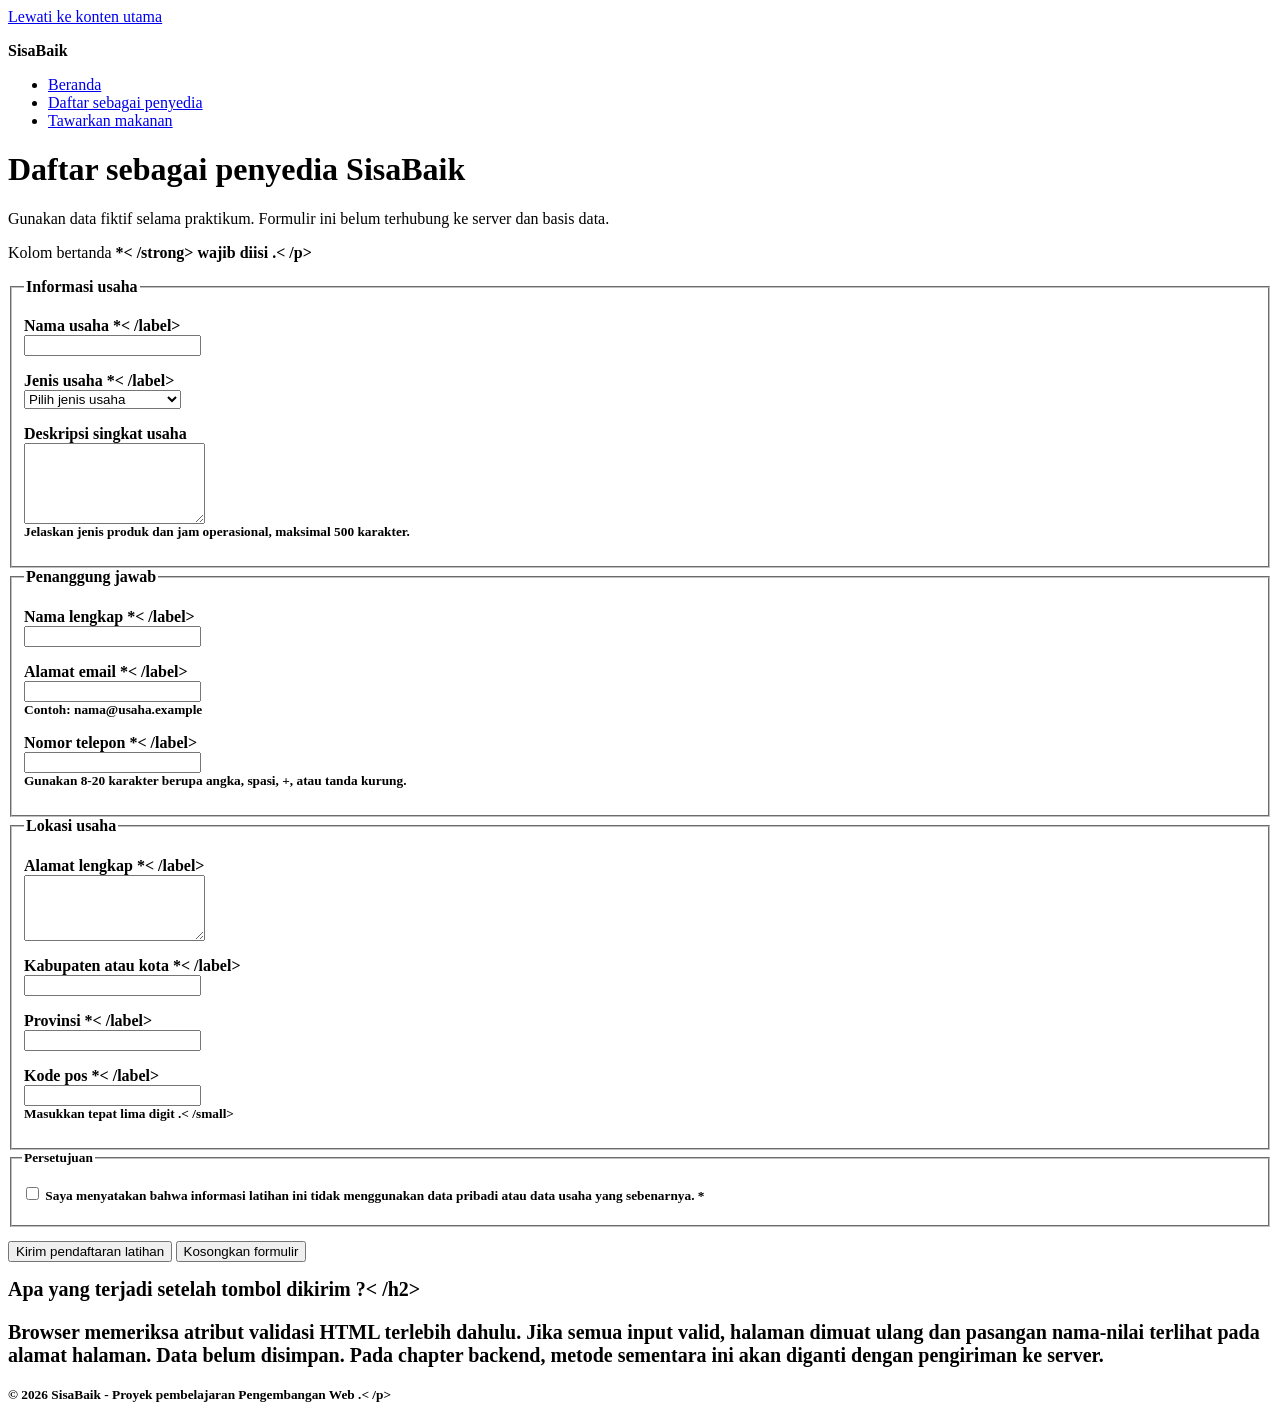
==== daftar-penyedia.html @ fede1e6a "feat: add accessible provider registration form" ====
<! doctype html>
<html lang="id">
<head>
<meta charset="utf-8">
<meta name="viewport" content="width=device-width, initial-scale=1">
<meta
name="description"
content="Formulir prototipe untuk mendaftarkan usaha sebagai penyedia makanan di SisaBaik."
>
<title>Daftar Penyedia | SisaBaik</title>
</head>
<body>
<a href="#konten-utama">Lewati ke konten utama</a>

<header>
<p><strong>SisaBaik</strong></p>
<nav aria-label="Navigasi utama">
<ul>
<li><a href="index.html">Beranda</a></li>
<li>
<a href="daftar-penyedia.html" aria-current="page">
Daftar sebagai penyedia
</a>
</li>
<li><a href="tawarkan-makanan.html">Tawarkan makanan</a></li>
</ul>
</nav>
</header>

<main id="konten-utama" tabindex="-1">
<h1>Daftar sebagai penyedia SisaBaik</h1>
<p>
Gunakan data fiktif selama praktikum. Formulir ini belum terhubung ke
server dan basis data.
</p>
<p id="petunjuk-wajib">Kolom bertanda <strong> *< /strong> wajib diisi .< /p>

<form
action="daftar-penyedia.html"
method="get"
aria-describedby="petunjuk-wajib"
>

<fieldset>
<legend>Informasi usaha</legend>

<p>
<label for="nama-usaha">Nama usaha *< /label><br>
<input
type="text"
id="nama-usaha"
name="nama_usaha"
autocomplete="organization"
minlength="3"
maxlength="100"
required
>
</p>

<p>
<label for="jenis-usaha">Jenis usaha *< /label><br>
<select id="jenis-usaha" name="jenis_usaha" required>
<option value="">Pilih jenis usaha</option>
<option value="restoran">Restoran</option>
<option value="toko-roti">Toko roti</option>
<option value="katering">Katering</option>
<option value="ritel">Toko ritel</option>
<option value="hotel">Hotel atau penginapan</option>
<option value="lainnya">Lainnya</option>
</select>
</p>

<p>
<label for="deskripsi-usaha">Deskripsi singkat usaha</label><br>
<textarea
id="deskripsi-usaha"
name="deskripsi_usaha"
rows="5"
maxlength="500"
aria-describedby="bantuan-deskripsi"
></textarea><br>
<small id="bantuan-deskripsi">
Jelaskan jenis produk dan jam operasional, maksimal 500 karakter.
</small>
</p>
</fieldset>

<fieldset>
<legend>Penanggung jawab</legend>

<p>
<label for="nama-penanggung-jawab">Nama lengkap *< /label><br>
<input
type="text"
id="nama-penanggung-jawab"
name="nama_penanggung_jawab"
autocomplete="name"
minlength="3"
maxlength="100"
required
>
</p>

<p>
<label for="email">Alamat email *< /label><br>
<input
type="email"
id="email"
name="email"
autocomplete="email"
maxlength="254"
aria-describedby="bantuan-email"
required
><br>
<small id="bantuan-email">Contoh: nama@usaha.example</small>
</p>

<p>
<label for="telepon">Nomor telepon *< /label><br>
<input
type="tel"
id="telepon"
name="telepon"
autocomplete="tel"
inputmode="tel"
pattern="[0-9+() ]{8,20}"
aria-describedby="bantuan-telepon"
required
><br>
<small id="bantuan-telepon">
Gunakan 8-20 karakter berupa angka, spasi, +, atau tanda kurung.
</small>
</p>
</fieldset>

<fieldset>
<legend>Lokasi usaha</legend>

<p>
<label for="alamat">Alamat lengkap *< /label><br>
<textarea
id="alamat"
name="alamat"
rows="4"
autocomplete="street-address"
minlength="10"
maxlength="250"
required
></textarea>
</p>

<p>
<label for="kota">Kabupaten atau kota *< /label><br>
<input
type="text"
id="kota"
name="kota"
autocomplete="address-level2"
maxlength="100"
required
>
</p>

<p>
<label for="provinsi">Provinsi *< /label><br>
<input
type="text"
id="provinsi"
name="provinsi"
autocomplete="address-level1"
maxlength="100"
required
>
</p>

<p>
<label for="kode-pos">Kode pos *< /label><br>
<input
type="text"
id="kode-pos"
name="kode_pos"
autocomplete="postal-code"
inputmode="numeric"
pattern="[0-9]{5}"
aria-describedby="bantuan-kode-pos"
required
><br>
<small id="bantuan-kode-pos">Masukkan tepat lima digit .< /small>
</p>
</fieldset>

<fieldset>
<legend>Persetujuan</legend>
<p>
<input
type="checkbox"
id="persetujuan"
name="persetujuan"
value="setuju"
required
>
<label for="persetujuan">
Saya menyatakan bahwa informasi latihan ini tidak menggunakan
data pribadi atau data usaha yang sebenarnya. *
</label>
</p>
</fieldset>

<p>
<button type="submit">Kirim pendaftaran latihan</button>
<button type="reset">Kosongkan formulir</button>
</p>
</form>

<section aria-labelledby="catatan-prototipe">
<h2 id="catatan-prototipe">Apa yang terjadi setelah tombol dikirim ?< /h2>
<p>
Browser memeriksa atribut validasi HTML terlebih dahulu. Jika semua
input valid, halaman dimuat ulang dan pasangan nama-nilai terlihat
pada alamat halaman. Data belum disimpan. Pada chapter backend,
metode sementara ini akan diganti dengan pengiriman ke server.
</p>
</section>
</main>

<footer>
<p>&copy; 2026 SisaBaik - Proyek pembelajaran Pengembangan Web .< /p>
</footer>
</body>
</html>
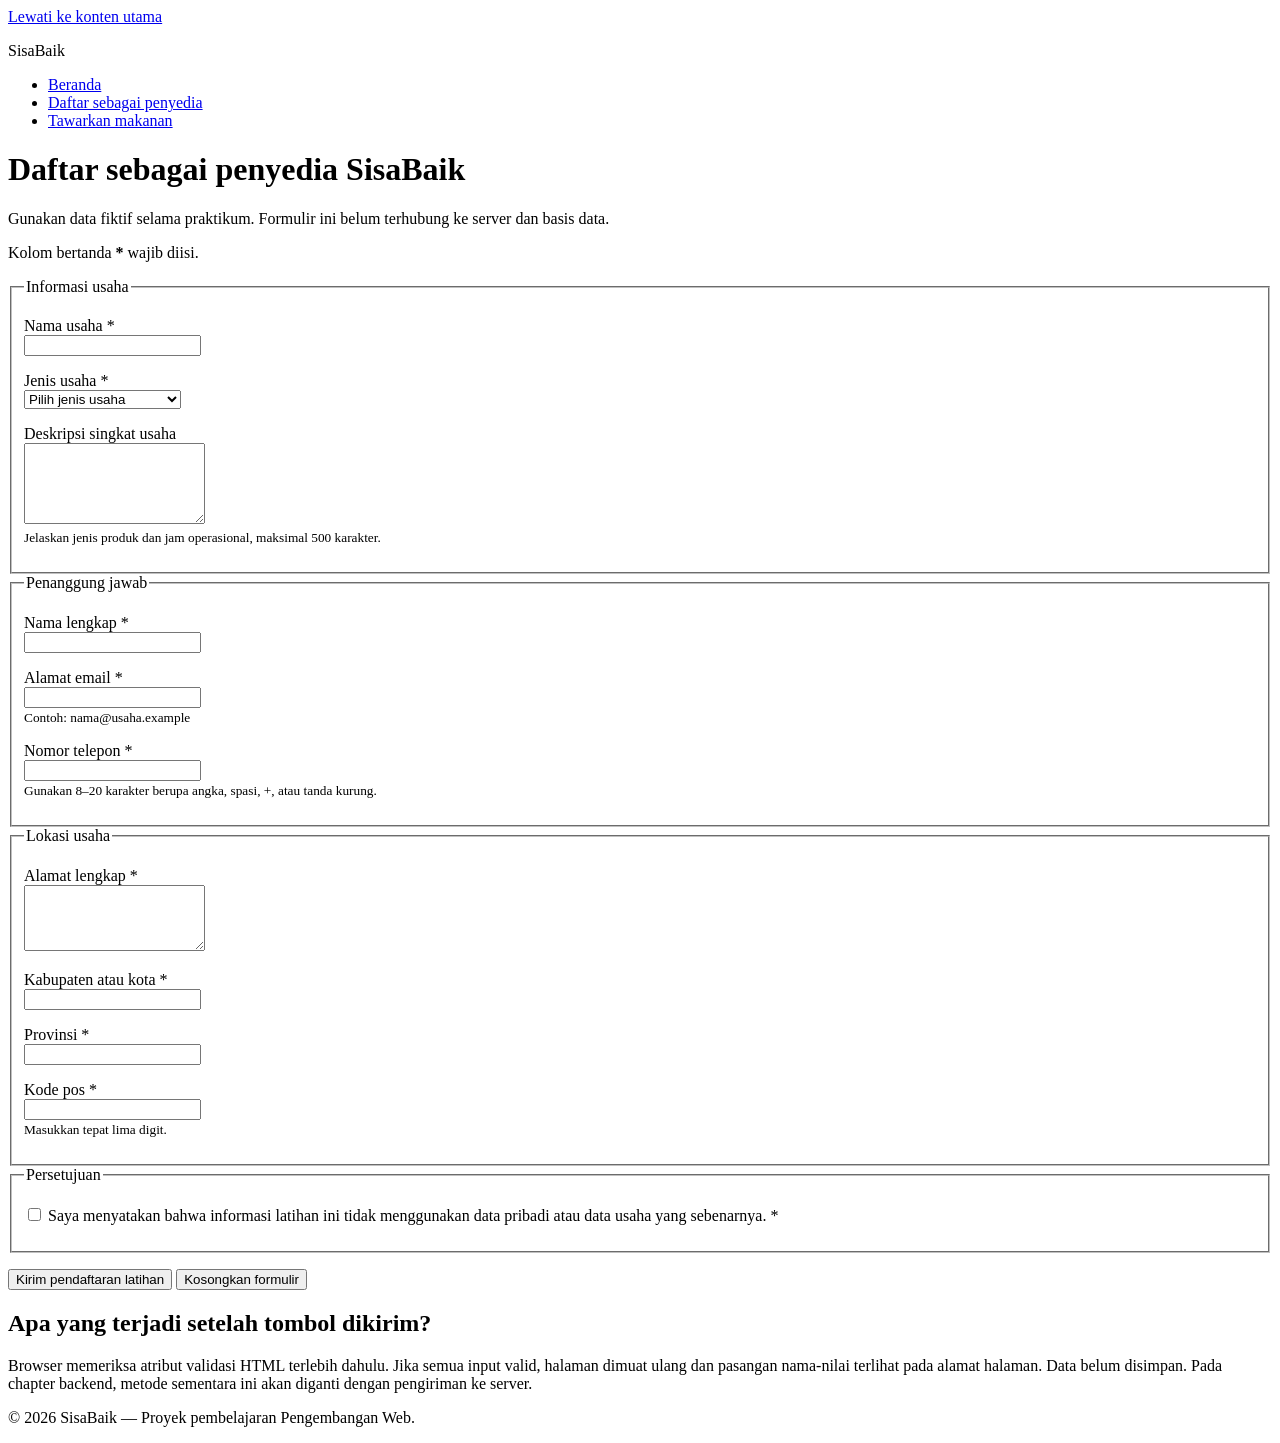
==== commit b106f177: "style: apply responsive layout to SisaBaik pages" ====
--- a/daftar-penyedia.html
+++ b/daftar-penyedia.html
@@ -1,230 +1,218 @@
-<! doctype html>
+<!doctype html>
 <html lang="id">
-<head>
-<meta charset="utf-8">
-<meta name="viewport" content="width=device-width, initial-scale=1">
-<meta
-name="description"
-content="Formulir prototipe untuk mendaftarkan usaha sebagai penyedia makanan di SisaBaik."
->
-<title>Daftar Penyedia | SisaBaik</title>
-</head>
-<body>
-<a href="#konten-utama">Lewati ke konten utama</a>
-
-<header>
-<p><strong>SisaBaik</strong></p>
-<nav aria-label="Navigasi utama">
-<ul>
-<li><a href="index.html">Beranda</a></li>
-<li>
-<a href="daftar-penyedia.html" aria-current="page">
-Daftar sebagai penyedia
-</a>
-</li>
-<li><a href="tawarkan-makanan.html">Tawarkan makanan</a></li>
-</ul>
-</nav>
-</header>
-
-<main id="konten-utama" tabindex="-1">
-<h1>Daftar sebagai penyedia SisaBaik</h1>
-<p>
-Gunakan data fiktif selama praktikum. Formulir ini belum terhubung ke
-server dan basis data.
-</p>
-<p id="petunjuk-wajib">Kolom bertanda <strong> *< /strong> wajib diisi .< /p>
-
-<form
-action="daftar-penyedia.html"
-method="get"
-aria-describedby="petunjuk-wajib"
->
-
-<fieldset>
-<legend>Informasi usaha</legend>
-
-<p>
-<label for="nama-usaha">Nama usaha *< /label><br>
-<input
-type="text"
-id="nama-usaha"
-name="nama_usaha"
-autocomplete="organization"
-minlength="3"
-maxlength="100"
-required
->
-</p>
-
-<p>
-<label for="jenis-usaha">Jenis usaha *< /label><br>
-<select id="jenis-usaha" name="jenis_usaha" required>
-<option value="">Pilih jenis usaha</option>
-<option value="restoran">Restoran</option>
-<option value="toko-roti">Toko roti</option>
-<option value="katering">Katering</option>
-<option value="ritel">Toko ritel</option>
-<option value="hotel">Hotel atau penginapan</option>
-<option value="lainnya">Lainnya</option>
-</select>
-</p>
-
-<p>
-<label for="deskripsi-usaha">Deskripsi singkat usaha</label><br>
-<textarea
-id="deskripsi-usaha"
-name="deskripsi_usaha"
-rows="5"
-maxlength="500"
-aria-describedby="bantuan-deskripsi"
-></textarea><br>
-<small id="bantuan-deskripsi">
-Jelaskan jenis produk dan jam operasional, maksimal 500 karakter.
-</small>
-</p>
-</fieldset>
-
-<fieldset>
-<legend>Penanggung jawab</legend>
-
-<p>
-<label for="nama-penanggung-jawab">Nama lengkap *< /label><br>
-<input
-type="text"
-id="nama-penanggung-jawab"
-name="nama_penanggung_jawab"
-autocomplete="name"
-minlength="3"
-maxlength="100"
-required
->
-</p>
-
-<p>
-<label for="email">Alamat email *< /label><br>
-<input
-type="email"
-id="email"
-name="email"
-autocomplete="email"
-maxlength="254"
-aria-describedby="bantuan-email"
-required
-><br>
-<small id="bantuan-email">Contoh: nama@usaha.example</small>
-</p>
-
-<p>
-<label for="telepon">Nomor telepon *< /label><br>
-<input
-type="tel"
-id="telepon"
-name="telepon"
-autocomplete="tel"
-inputmode="tel"
-pattern="[0-9+() ]{8,20}"
-aria-describedby="bantuan-telepon"
-required
-><br>
-<small id="bantuan-telepon">
-Gunakan 8-20 karakter berupa angka, spasi, +, atau tanda kurung.
-</small>
-</p>
-</fieldset>
-
-<fieldset>
-<legend>Lokasi usaha</legend>
-
-<p>
-<label for="alamat">Alamat lengkap *< /label><br>
-<textarea
-id="alamat"
-name="alamat"
-rows="4"
-autocomplete="street-address"
-minlength="10"
-maxlength="250"
-required
-></textarea>
-</p>
-
-<p>
-<label for="kota">Kabupaten atau kota *< /label><br>
-<input
-type="text"
-id="kota"
-name="kota"
-autocomplete="address-level2"
-maxlength="100"
-required
->
-</p>
-
-<p>
-<label for="provinsi">Provinsi *< /label><br>
-<input
-type="text"
-id="provinsi"
-name="provinsi"
-autocomplete="address-level1"
-maxlength="100"
-required
->
-</p>
-
-<p>
-<label for="kode-pos">Kode pos *< /label><br>
-<input
-type="text"
-id="kode-pos"
-name="kode_pos"
-autocomplete="postal-code"
-inputmode="numeric"
-pattern="[0-9]{5}"
-aria-describedby="bantuan-kode-pos"
-required
-><br>
-<small id="bantuan-kode-pos">Masukkan tepat lima digit .< /small>
-</p>
-</fieldset>
-
-<fieldset>
-<legend>Persetujuan</legend>
-<p>
-<input
-type="checkbox"
-id="persetujuan"
-name="persetujuan"
-value="setuju"
-required
->
-<label for="persetujuan">
-Saya menyatakan bahwa informasi latihan ini tidak menggunakan
-data pribadi atau data usaha yang sebenarnya. *
-</label>
-</p>
-</fieldset>
-
-<p>
-<button type="submit">Kirim pendaftaran latihan</button>
-<button type="reset">Kosongkan formulir</button>
-</p>
-</form>
-
-<section aria-labelledby="catatan-prototipe">
-<h2 id="catatan-prototipe">Apa yang terjadi setelah tombol dikirim ?< /h2>
-<p>
-Browser memeriksa atribut validasi HTML terlebih dahulu. Jika semua
-input valid, halaman dimuat ulang dan pasangan nama-nilai terlihat
-pada alamat halaman. Data belum disimpan. Pada chapter backend,
-metode sementara ini akan diganti dengan pengiriman ke server.
-</p>
-</section>
-</main>
-
-<footer>
-<p>&copy; 2026 SisaBaik - Proyek pembelajaran Pengembangan Web .< /p>
-</footer>
-</body>
+ <head>
+ <meta charset="utf-8">
+ <meta name="viewport" content="width=device-width, initial-scale=1">
+ <meta
+ name="description"
+ content="Formulir prototipe untuk mendaftarkan usaha sebagai penyedia makanan di SisaBaik."
+ >
+ <title>Daftar Penyedia | SisaBaik</title>
+ <link rel="stylesheet" href="styles.css">
+ </head>
+ <body>
+ <a class="skip-link" href="#konten-utama">Lewati ke konten utama</a>
+ <header class="site-header">
+ <div class="container header-layout">
+ <p class="brand">SisaBaik</p>
+ <nav aria-label="Navigasi utama">
+ <ul class="nav-list">
+ <li><a href="index.html">Beranda</a></li>
+ <li>
+ <a href="daftar-penyedia.html" aria-current="page">
+ Daftar sebagai penyedia
+ </a>
+ </li>
+ <li><a href="tawarkan-makanan.html">Tawarkan makanan</a></li>
+ </ul>
+ </nav>
+ </div>
+ </header>
+ <main class="container" id="konten-utama" tabindex="-1">
+ <div class="page-heading">
+ <h1>Daftar sebagai penyedia SisaBaik</h1>
+ <p class="lead">
+    Gunakan data fiktif selama praktikum. Formulir ini belum terhubung ke
+ server dan basis data.
+ </p>
+ <p class="required-note" id="petunjuk-wajib">Kolom bertanda <strong>*</strong> wajib diisi.</p>
+ </div>
+ <form
+ class="form-card"
+ action="daftar-penyedia.html"
+ method="get"
+ aria-describedby="petunjuk-wajib"
+ >
+ <fieldset class="form-section">
+ <legend>Informasi usaha</legend>
+ <p>
+ <label for="nama-usaha">Nama usaha *</label><br>
+ <input
+ type="text"
+ id="nama-usaha"
+ name="nama_usaha"
+ autocomplete="organization"
+ minlength="3"
+ maxlength="100"
+ required
+ >
+ </p>
+ <p>
+ <label for="jenis-usaha">Jenis usaha *</label><br>
+ <select id="jenis-usaha" name="jenis_usaha" required>
+ <option value="">Pilih jenis usaha</option>
+ <option value="restoran">Restoran</option>
+ <option value="toko-roti">Toko roti</option>
+ <option value="katering">Katering</option>
+ <option value="ritel">Toko ritel</option>
+ <option value="hotel">Hotel atau penginapan</option>
+ <option value="lainnya">Lainnya</option>
+ </select>
+ </p>
+ <p>
+ <label for="deskripsi-usaha">Deskripsi singkat usaha</label><br>
+ <textarea
+ id="deskripsi-usaha"
+ name="deskripsi_usaha"
+ rows="5"
+ maxlength="500"
+ aria-describedby="bantuan-deskripsi"
+ ></textarea><br>
+ <small id="bantuan-deskripsi">
+ Jelaskan jenis produk dan jam operasional, maksimal 500 karakter.
+ </small>
+ </p>
+ </fieldset>
+ <fieldset class="form-section">
+ <legend>Penanggung jawab</legend>
+ <p>
+ <label for="nama-penanggung-jawab">Nama lengkap *</label><br>
+ <input
+ type="text"
+ id="nama-penanggung-jawab"
+ name="nama_penanggung_jawab"
+ autocomplete="name"
+ minlength="3"
+ maxlength="100"
+ required
+ >
+ </p>
+ <p>
+ <label for="email">Alamat email *</label><br>
+ <input
+ type="email"
+ id="email"
+ name="email"
+ autocomplete="email"
+ maxlength="254"
+ aria-describedby="bantuan-email"
+ required
+ ><br>
+ <small id="bantuan-email">Contoh: nama@usaha.example</small>
+ </p>
+ <p>
+ <label for="telepon">Nomor telepon *</label><br>
+ <input
+ type="tel"
+ id="telepon"
+ name="telepon"
+ autocomplete="tel"
+ inputmode="tel"
+ pattern="[0-9+() ]{8,20}"
+ aria-describedby="bantuan-telepon"
+ required
+ ><br>
+ <small id="bantuan-telepon">
+ Gunakan 8–20 karakter berupa angka, spasi, +, atau tanda kurung.
+ </small>
+ </p>
+ </fieldset>
+ <fieldset class="form-section">
+ <legend>Lokasi usaha</legend>
+ <p>
+    <label for="alamat">Alamat lengkap *</label><br>
+ <textarea
+ id="alamat"
+ name="alamat"
+ rows="4"
+ autocomplete="street-address"
+ minlength="10"
+ maxlength="250"
+ required
+ ></textarea>
+ </p>
+ <p>
+ <label for="kota">Kabupaten atau kota *</label><br>
+ <input
+ type="text"
+ id="kota"
+ name="kota"
+ autocomplete="address-level2"
+ maxlength="100"
+ required
+ >
+ </p>
+ <p>
+ <label for="provinsi">Provinsi *</label><br>
+ <input
+ type="text"
+ id="provinsi"
+ name="provinsi"
+ autocomplete="address-level1"
+ maxlength="100"
+ required
+ >
+ </p>
+ <p>
+ <label for="kode-pos">Kode pos *</label><br>
+ <input
+ type="text"
+ id="kode-pos"
+ name="kode_pos"
+ autocomplete="postal-code"
+ inputmode="numeric"
+ pattern="[0-9]{5}"
+ aria-describedby="bantuan-kode-pos"
+ required
+ ><br>
+ <small id="bantuan-kode-pos">Masukkan tepat lima digit.</small>
+ </p>
+ </fieldset>
+ <fieldset class="form-section">
+ <legend>Persetujuan</legend>
+ <p>
+ <input
+ type="checkbox"
+ id="persetujuan"
+ name="persetujuan"
+ value="setuju"
+ required
+ >
+ <label for="persetujuan">
+ Saya menyatakan bahwa informasi latihan ini tidak menggunakan
+ data pribadi atau data usaha yang sebenarnya. *
+ </label>
+ </p>
+ </fieldset>
+ <p class="form-actions">
+ <button class="button" type="submit">Kirim pendaftaran latihan</button>
+ <button class="button button-secondary" type="reset">Kosongkan formulir</button>
+ </p>
+ </form>
+ <section class="section" aria-labelledby="catatan-prototipe">
+ <h2 id="catatan-prototipe">Apa yang terjadi setelah tombol dikirim?</h2>
+ <p>
+ Browser memeriksa atribut validasi HTML terlebih dahulu. Jika semua
+ input valid, halaman dimuat ulang dan pasangan nama-nilai terlihat
+ pada alamat halaman. Data belum disimpan. Pada chapter backend,
+ metode sementara ini akan diganti dengan pengiriman ke server.
+ </p>
+ </section>
+ </main>
+ <footer class="site-footer">
+ <div class="container footer-layout">
+ <p>&copy; 2026 SisaBaik — Proyek pembelajaran Pengembangan Web.</p>
+ </div>
+ </footer>
+ </body>
 </html>
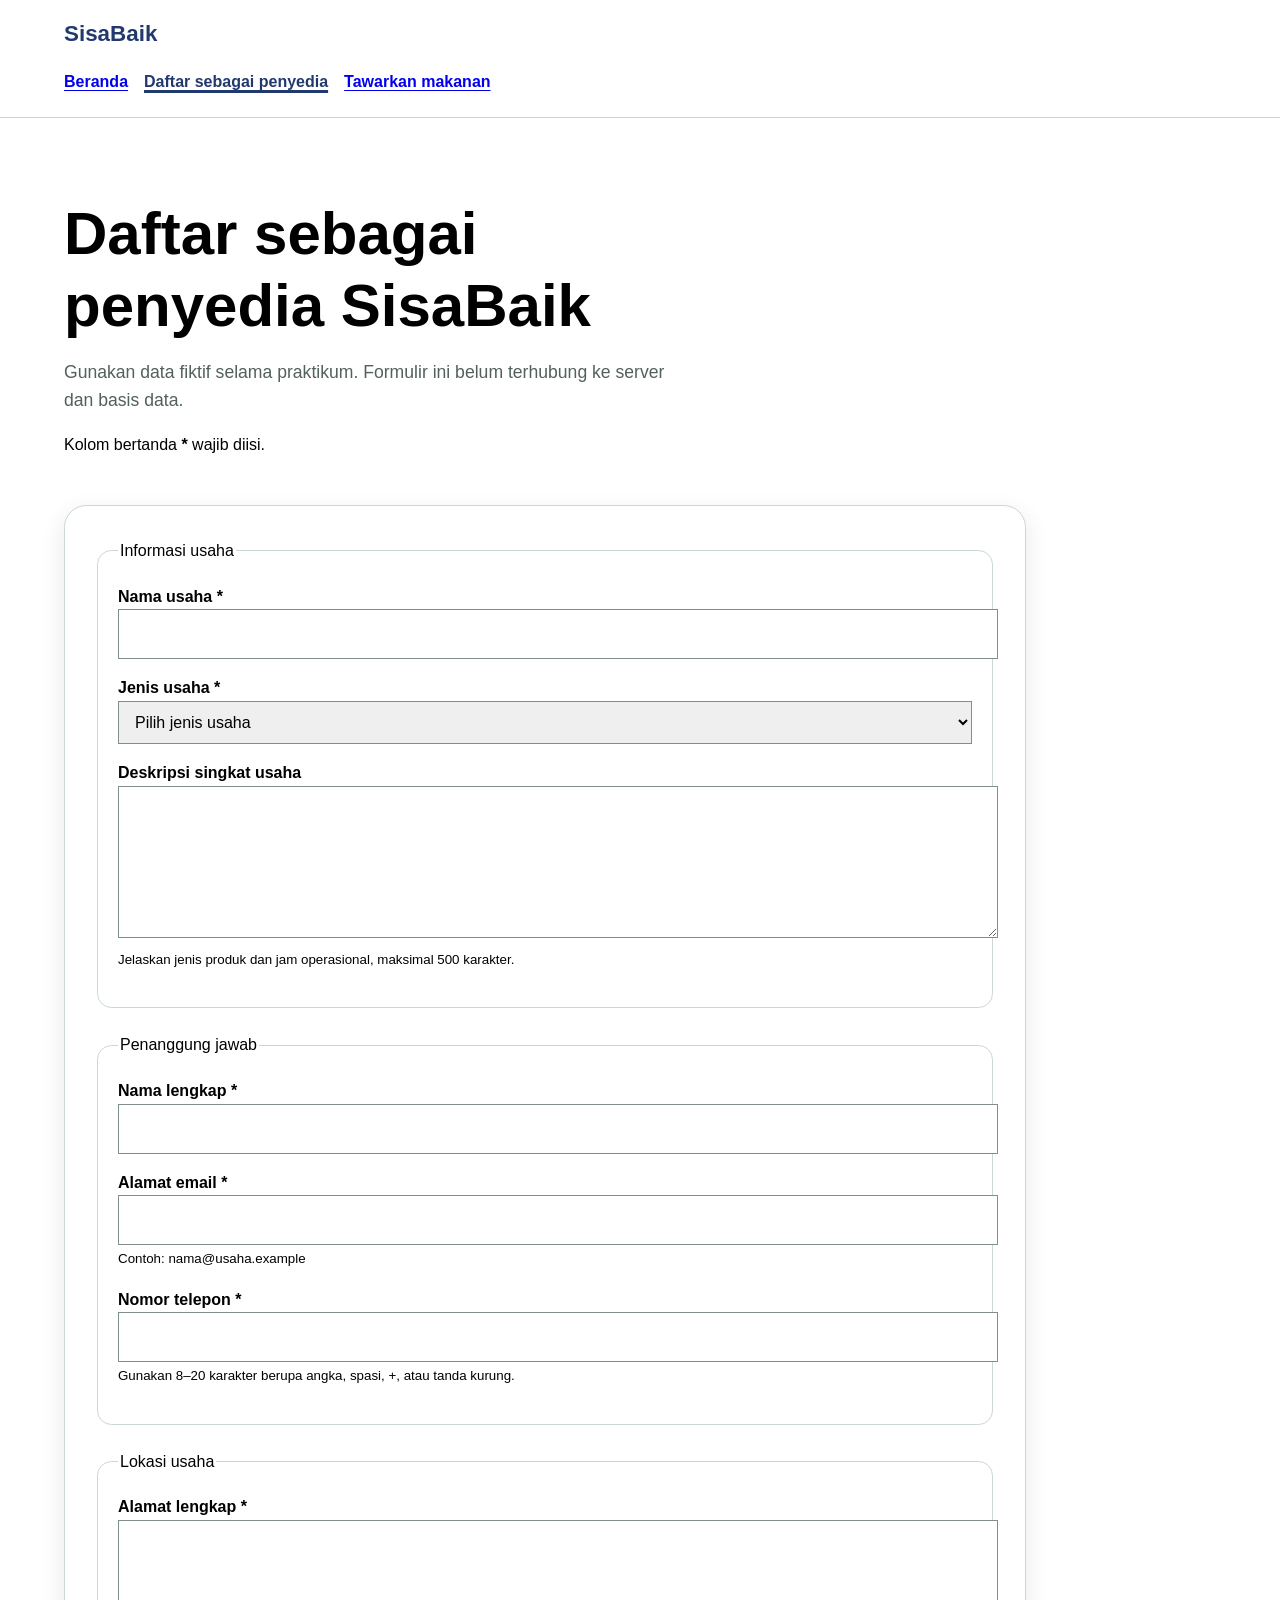
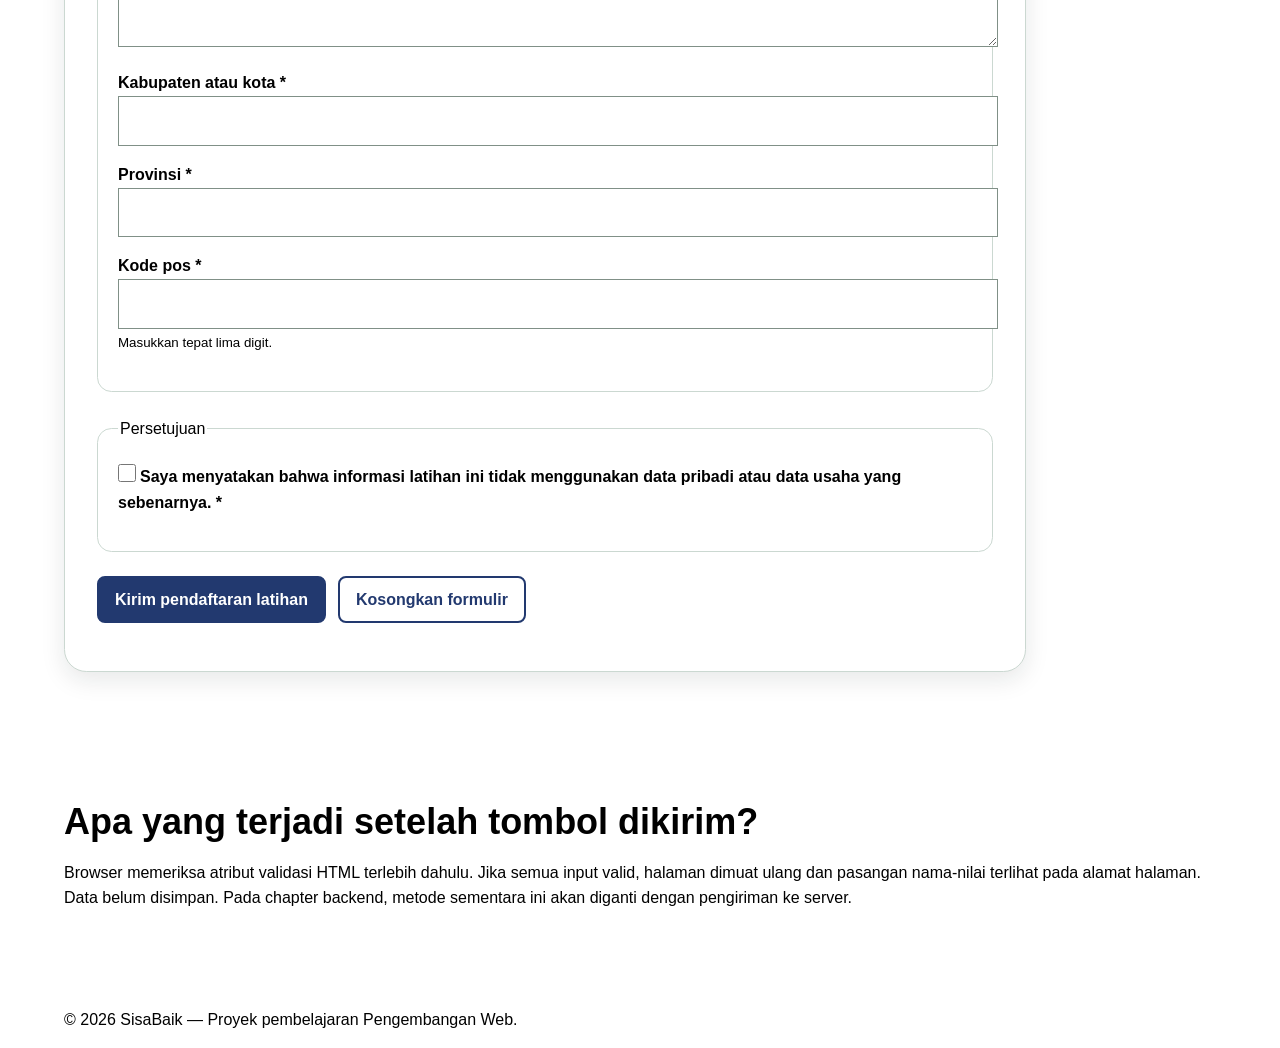
==== commit 43d798b2: "feat: add interactions and offer validation" ====
--- a/daftar-penyedia.html
+++ b/daftar-penyedia.html
@@ -9,6 +9,7 @@
  >
  <title>Daftar Penyedia | SisaBaik</title>
  <link rel="stylesheet" href="styles.css">
+ <script src="app.js" defer></script> 
  </head>
  <body>
  <a class="skip-link" href="#konten-utama">Lewati ke konten utama</a>
--- a/styles.css
+++ b/styles.css
@@ -0,0 +1,393 @@
+:root {
+ --color-primary: #22396F;
+ --color-primary-dark: #22396F;
+ --color-primary-soft: #e8f5ef;
+ --color-accent: #f2b84b;
+ --color-text: #17211b;
+ --color-muted: #52615a;
+ --color-surface: #ffffff;
+ --color-background: #f5f8f6;
+ --color-border: #cbd8d1;
+ --color-danger: #a52a2a;
+ --shadow-card: 0 0.5rem 1.5rem rgb(23 33 27 / 10%);
+ --radius-small: 0.5rem;
+ --radius-medium: 0.9rem;
+ --radius-large: 1.4rem;
+ --content-width: 72rem;
+}
+*,
+*::before,
+*::after {
+ box-sizing: border
+-box;
+}
+html {
+ scroll-behavior: smooth;
+}
+body {
+ margin: 0;
+ background: var(--color
+-background);
+ color: var(--color
+-text);
+ font-family: Arial, Helvetica, sans
+-serif;
+ font-size: 1rem;
+ line-height: 1.6;
+}
+h1,
+h2,
+h3,
+p {
+ margin-block-start: 0;
+}
+h1,
+h2,
+h3 {
+ line-height: 1.2;
+}
+h1 {
+ max-width: 18ch;
+ margin-block-end: 1rem;
+ font-size: clamp(2rem, 7vw, 3.75rem);
+}
+h2 {
+ margin-block-end: 1rem;
+ font-size: clamp(1.5rem, 4vw, 2.25rem);
+}
+h3 {
+ margin-block-end: 0.6rem;
+ font-size: 1.2rem;
+}
+a {
+ color: var(--color
+-primary
+-dark);
+ text-underline-offset: 0.2em;
+}
+a:hover {text-decoration-thickness: 0.18em;
+}
+:focus-visible {
+ outline: 0.2rem solid var(--color-accent);
+ outline-offset: 0.2rem;
+}
+.skip-link {
+ position: absolute;
+ inset-block-start: 0.5rem;
+ inset-inline-start: 0.5rem;
+ z-index: 100;
+ padding: 0.7rem 1rem;
+ border-radius: var(--radius-small);
+ background: var(--color-text);
+ color: var(--color-surface);
+ transform: translateY(-180%);
+}
+.skip-link:focus {
+ transform: translateY(0);
+}
+.container {
+ width: min(100% - 2rem, var(--content-width));
+ margin-inline: auto;
+}
+.site-header {
+ background: var(--color-surface);
+ border-block-end: 0.0625rem solid var(--color-border);
+}
+.header-layout {
+ display: flex;
+ flex-direction: column;
+ gap: 0.75rem;
+ padding-block: 1rem;
+}
+.brand {
+ margin: 0;
+ color: var(--color-primary-dark);
+ font-size: 1.4rem;
+ font-weight: 700;
+}
+.nav-list {
+ display: flex;
+ flex-wrap: wrap;
+ gap: 0.5rem 1rem;
+ margin: 0;
+ padding: 0;
+ list-style: none;
+}
+.nav-list a {
+ display: inline-block;
+ padding-block: 0.35rem;
+ font-weight: 700;
+}
+.nav-list a[aria-current="page"] {
+ color: var(--color-primary);
+ text-decoration-thickness: 0.2em;
+}
+.hero {
+ padding-block: clamp(3rem, 10vw, 7rem);
+ background:
+ linear-gradient(135deg, rgb(232 245 239 / 95%), rgb(255 255 255 / 92%));
+ }
+.hero-layout {
+ display: grid;
+ gap: 2rem;
+ align-items: center;
+}
+.eyebrow {
+ margin-block-end: 0.5rem;
+ color: var(--color-primary-dark);
+ font-weight: 700;
+ letter-spacing: 0.05em;
+ text-transform: uppercase;
+}
+.lead {
+ max-width: 62ch;
+ color: var(--color-muted);
+ font-size: 1.1rem;
+}
+.hero-panel {
+ padding: 1.5rem;
+ border: 0.0625rem solid var(--color-border);
+ border-radius: var(--radius-large);
+ background: var(--color-surface);
+ box-shadow: var(--shadow-card);
+}
+.hero-panel strong {
+ display: block;
+ color: var(--color-primary-dark);
+ font-size: 2rem;
+}
+.button-group,
+.form-actions {
+ display: flex;
+ flex-wrap: wrap;
+ gap: 0.75rem;
+ align-items: center;
+}
+.button {
+ display: inline-block;
+ padding: 0.75rem 1rem;
+ border: 0.125rem solid var(--color-primary);
+ border-radius: var(--radius-small);
+ background: var(--color-primary);
+ color: var(--color-surface);
+ font: inherit;
+ font-weight: 700;
+ line-height: 1.2;
+ text-decoration: none;
+ cursor: pointer;
+}
+.button:hover {
+ background: var(--color-primary-dark);
+ border-color: var(--color-primary-dark);
+}
+.button-secondary {
+ background: transparent;
+ color: var(--color-primary-dark);
+}
+.section {
+ padding-block: clamp(2.5rem, 7vw, 5rem);
+}
+.section-alt {
+ background: var(--color-surface);
+}
+.section-intro {
+ max-width: 65ch;
+ color: var(--color-muted);
+}
+.steps-grid,
+.benefit-grid,
+.offer-grid {
+ display: grid;
+ grid-template-columns: 1fr;
+ gap: 1rem;
+}
+.card {
+ padding: 1.25rem;
+ border: 0.0625rem solid var(--color-border);
+ border-radius: var(--radius-medium);
+ background: var(--color-surface);
+ box-shadow: var(--shadow-card);
+}
+.step-number {
+ display: inline-grid;
+ width: 2.25rem;
+ height: 2.25rem;
+ margin-block-end: 0.75rem;
+ place-items: center;
+ border-radius: 50%;
+ background: var(--color-primary-soft);
+ color: var(--color-primary-dark);
+ font-weight: 700;
+}
+.offer-card {
+ display: flex;
+ flex-direction: column;
+ overflow: hidden;
+ border: 0.0625rem solid var(--color-border);
+ border-radius: var(--radius-medium);
+ background: var(--color-surface);
+ box-shadow: var(--shadow-card);
+}
+.offer-card__visual {
+ min-height: 8rem;
+ background: linear-gradient(135deg, var(--color-primary), var(--color-primary-dark));
+}
+.offer-card__content {
+ display: flex;
+ flex: 1;
+ flex-direction: column;
+ padding: 1.25rem;
+}
+.offer-card__meta {
+ color: var(--color-muted);
+}
+.offer-card__price {
+ margin-block-start: auto;
+ font-size: 1.15rem;
+}
+.badge {
+ display: inline-block;
+ width: fit-content;
+ margin-block-end: 0.75rem;
+ padding: 0.25rem 0.6rem;
+ border-radius: 999px;
+ background: var(--color-primary-soft);
+ color: var(--color-primary-dark);
+ font-size: 0.85rem;
+ font-weight: 700;
+}
+.notice {
+ padding: 1rem;
+ border-inline-start: 0.3rem solid var(--color-primary);
+ border-radius: var(--radius-small);
+ background: var(--color-primary-soft);
+}
+.page-heading {
+ padding-block: clamp(2.5rem, 7vw, 5rem) 2rem;
+}
+.form-card {
+ max-width: 56rem;
+ margin-block-end: 3rem;
+ padding: clamp(1rem, 4vw, 2rem);
+ border: 0.0625rem solid var(--color-border);
+ border-radius: var(--radius-large);
+ background: var(--color-surface);
+ box-shadow: var(--shadow-card);
+}
+.form-section {
+ margin: 0 0 1.5rem;
+ padding: 1.25rem;
+ border: 0.0625rem solid var(--color-border);
+ border-radius: var(--radius-medium);
+}
+.form
+-section legend {
+ padding-inline: 0.4rem;
+ color: var(--color-primary-dark);
+ font-size: 1.1rem;
+ font-weight: 700;
+}
+label {
+ display: inline
+-block;
+ margin-block-end: 0.35rem;
+ font-weight: 700;
+}
+input,
+select,
+textarea {
+ width: 100%;
+ padding: 0.7rem 0.75rem;
+ border: 0.0625rem solid #809087;
+ border-radius: var(--radius
+-small);
+ background: var(--color
+-surface);
+ color: var(--color
+-text);
+ font: inherit; }
+textarea {
+ resize: vertical; }
+input:focus,
+select:focus,
+textarea:focus {
+ border-color: var(--color
+-primary
+-dark);
+}
+input[type="checkbox"],
+input[type="radio"] {
+ width: 1.1rem;
+ height: 1.1rem;
+ margin: 0.2rem 0 0;
+ accent-color: var(--color
+-primary);
+}
+.required
+-note {
+ color: var(--color
+-muted);
+}
+.site
+-footer {
+ padding-block: 2rem;
+ background: var(--color
+-primary
+-dark);
+ color: var(--color
+-surface);
+}
+.site
+-footer a {
+ color: var(--color
+-surface);
+}
+.footer
+-layout {
+ display: flex;
+ flex-direction: column;
+ gap: 0.5rem; }
+.footer
+-layout p,
+.footer
+-layout address {
+ margin: 0; }
+@media (min-width: 48rem) {
+ .header
+-layout {
+ flex-direction: row;
+ justify-content: space
+-between;
+align-items: center;
+ }
+ .hero-layout {
+ grid-template-columns: minmax(0, 1.5fr) minmax(15rem, 0.7fr);
+ }
+ .steps-grid,
+ .benefit-grid {
+ grid-template-columns: repeat(3, minmax(0, 1fr));
+ }
+ .offer-grid {
+ grid-template-columns: repeat(2, minmax(0, 1fr));
+ }
+ .footer-layout {
+ flex-direction: row;
+ justify-content: space-between;
+ align-items: center;
+ }
+}
+@media (min-width: 68rem) {
+ .offer-grid {
+ grid-template-columns: repeat(3, minmax(0, 1fr));
+ }
+}
+@media (prefers-reduced-motion: reduce) {
+ html {
+ scroll-behavior: auto;
+ }
+}
+.filter-panel { display:grid; gap:1rem; margin-block:1.5rem; padding:1rem; border:0.0625rem solid var(--color-border); border-radius:var(--radius-medium); background:var(--color-surface); } 
+.filter-panel p { margin:0; } 
+.status-message { min-height:1.6em; color:var(--color-muted); } 
+.cart-summary { margin-block-start:1.5rem; padding:1rem; border-radius:var(--radius-medium); background:var(--colorprimary-soft); } 
+.error-message { color:var(--color-danger); font-weight:700; } @media (min-width:48rem) { .filter-panel { grid-template-columns:repeat(2,minmax(0,1fr)); } }
